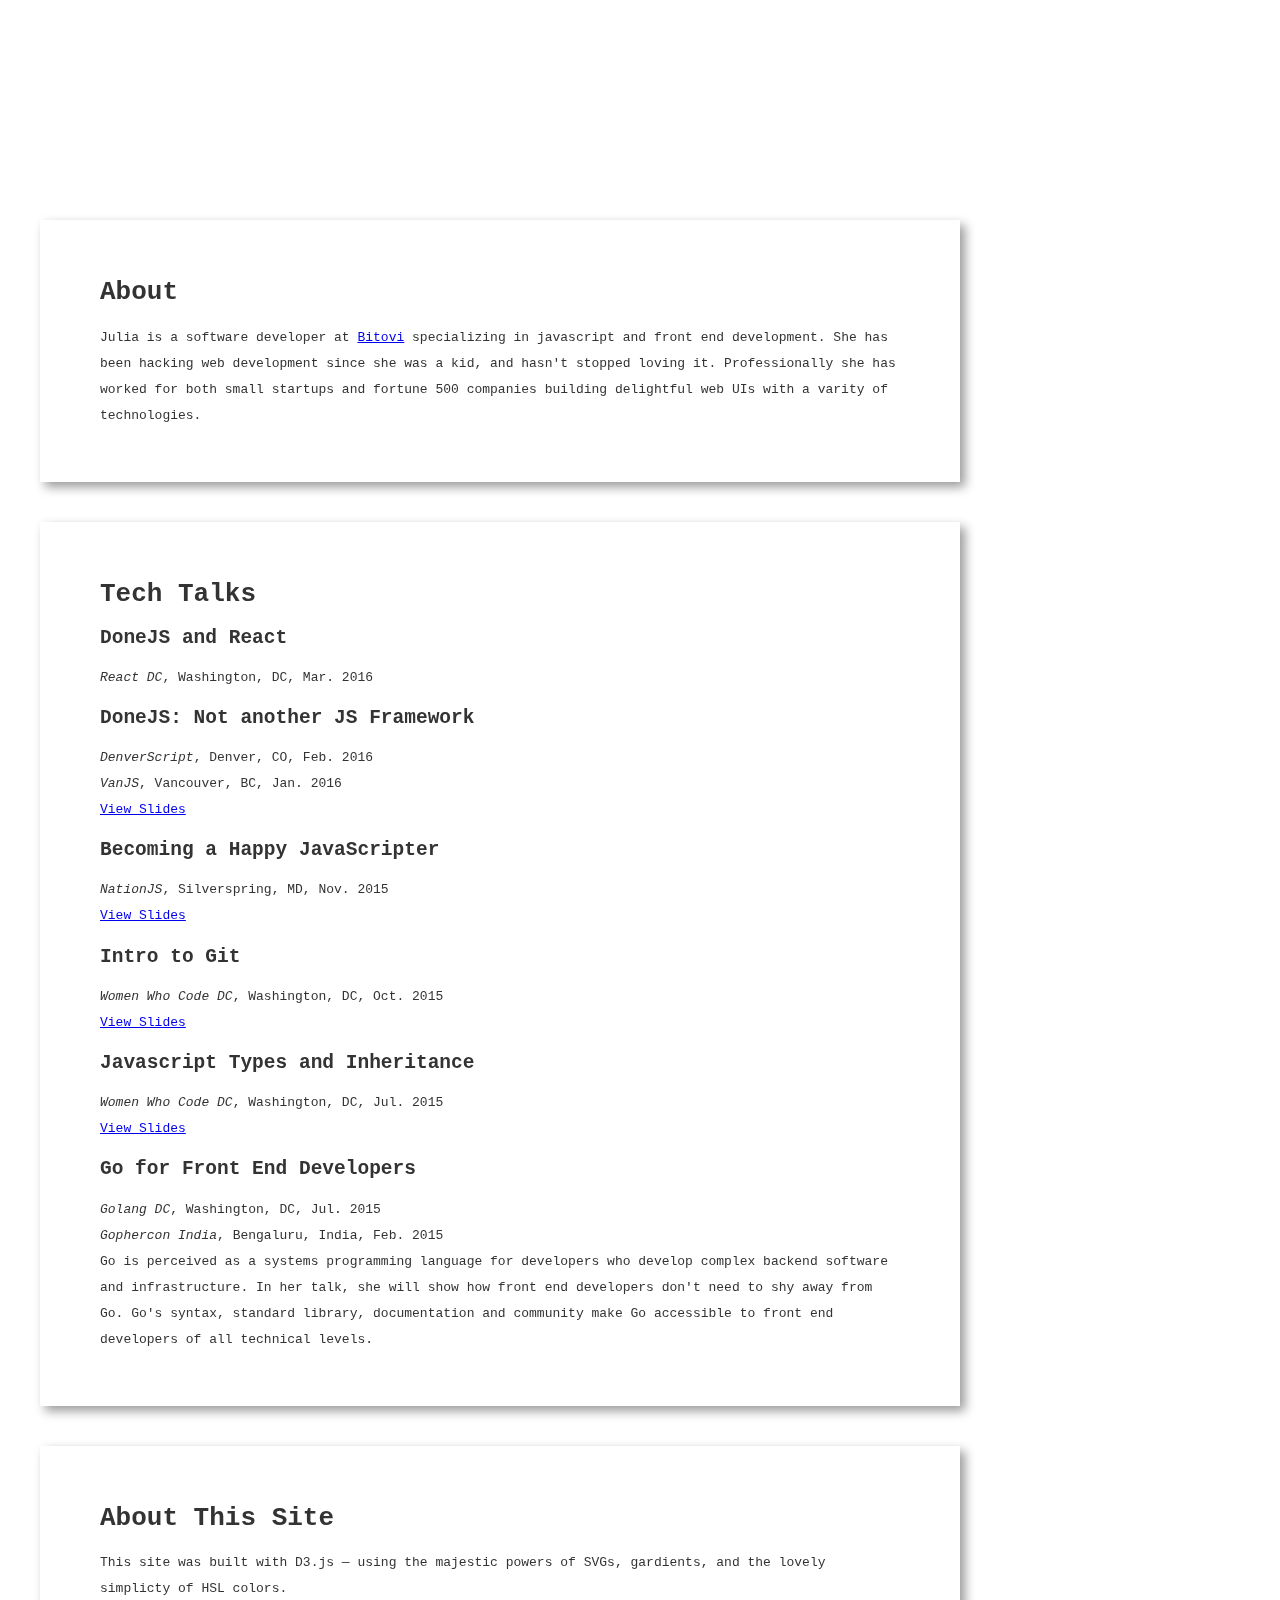
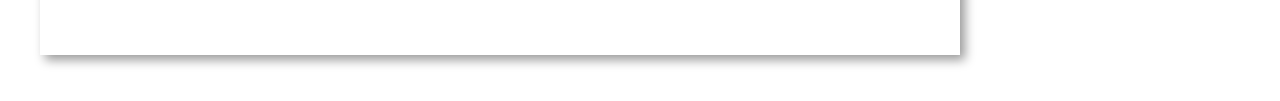
==== src/index.html @ dfe7080c "words, words, words" ====
<!DOCTYPE html>
<html>
<head>
  <title>JULIA ALLYCE - FRONT END DEVELOPER</title>
  <meta name="viewport" content="width=device-width, initial-scale=1">
  <link href="./style.css" rel="stylesheet" type="text/css">
</head>
<body>
<svg xmlns="http://www.w3.org/2000/svg" xmlns:xlink="http://www.w3.org/1999/xlink" xlink:xlink="http://www.w3.org/1999/xlink" width="100%" height="100%"></svg>
<div id="first" class="copy">
  <h1>About</h1>
  <p>Julia is a software developer at <a href="http://www.bitovi.com">Bitovi</a> specializing in javascript and front end development. She has been hacking web development since she was a kid, and hasn't stopped loving it. Professionally she has worked for both small startups and fortune 500 companies building delightful web UIs with a varity of technologies.</p>
</div>
<div class="copy">
  <h1>Tech Talks</h1>
  <h2>DoneJS and React</h2>
  <p>
    <em>React DC</em>, Washington, DC, Mar. 2016<br/>
  </p>
  <h2>DoneJS: Not another JS Framework</h2>
  <p>
    <em>DenverScript</em>, Denver, CO, Feb. 2016<br/>
    <em>VanJS</em>, Vancouver, BC, Jan. 2016<br/>
    <a href="http://julia-allyce.github.io/vanjs-donejs/">View Slides</a>
  </p>
  <h2>Becoming a Happy JavaScripter</h2>
  <p>
    <em>NationJS</em>, Silverspring, MD, Nov. 2015<br/>
    <a href="http://slides.com/juliaallyce/happy-jser">View Slides</a>
  </p>
  <h2>Intro to Git</h2>
  <p>
    <em>Women Who Code DC</em>, Washington, DC, Oct. 2015<br/>
    <a href="http://slides.com/juliaallyce/intro-to-git">View Slides</a>
  </p>
  <h2>Javascript Types and Inheritance</h2>
  <p>
    <em>Women Who Code DC</em>, Washington, DC, Jul. 2015<br/>
    <a href="http://slides.com/juliaallyce/deck">View Slides</a>
  </p>
  <h2>Go for Front End Developers</h2>
  <p>
    <em>Golang DC</em>, Washington, DC, Jul. 2015<br/>
    <em>Gophercon India</em>, Bengaluru, India, Feb. 2015<br/>
    Go is perceived as a systems programming language for developers who
    develop complex backend software and infrastructure. In her talk, she
    will show how front end developers don't need to shy away from Go.
    Go's syntax, standard library, documentation and community make Go
    accessible to front end developers of all technical levels.
  </p>
</div>

<div class="copy">
  <h1>About This Site</h1>
  <p>This site was built with D3.js — using the majestic powers of SVGs, gardients, and the lovely simplicty of HSL colors.</p>
</div>

<script src="//d3js.org/d3.v3.min.js" charset="utf-8"></script>
<script src="./yavascript.js" type="text/javascript"></script>
</body>
</html>
---- src/style.css ----
@font-face {
  font-family: 'icomoon';
  src: url('fonts/icomoon.eot?9gx7i7');
  src: url('fonts/icomoon.eot?9gx7i7#iefix') format('embedded-opentype'),
       url('fonts/icomoon.ttf?9gx7i7') format('truetype'),
       url('fonts/icomoon.woff?9gx7i7') format('woff'),
       url('fonts/icomoon.svg?9gx7i7#icomoon') format('svg');
  font-weight: normal;
  font-style: normal;
  }

  [class^="icon-"], [class*=" icon-"] {
    /* use !important to prevent issues with browser extensions that change fonts */
    font-family: 'icomoon' !important;
    speak: none;
    font-style: normal;
    font-weight: normal;
    font-variant: normal;
    text-transform: none;
    line-height: 1;

    /* Better Font Rendering =========== */
    -webkit-font-smoothing: antialiased;
    -moz-osx-font-smoothing: grayscale;
  }

  .icon-medium:before {
    content: "\e900";
  }
  .icon-twitter:before {
    content: "\e904";
  }
  .icon-github:before {
    content: "\e905";
  }


body {
  padding: 0;
  margin: 0;
}

svg {
  position: fixed;
  top: 0; left: 0; right: 0; bottom: 0;
  z-index: -1;
}

svg a, svg text {
  position: absolute;
}

.copy {
  margin: 0 40px 40px 40px;
  max-width: 800px;
  z-index: 1;
  background: rgba(255,255,255, 1);
  padding: 40px 60px;
  box-shadow: 5px 5px 10px rgba(0,0,0,0.4);
  font-family: monospace;
  color: #333;
}

.copy:first-of-type {
  margin-top: 220px;
}

.copy p {
  line-height: 2em;
}
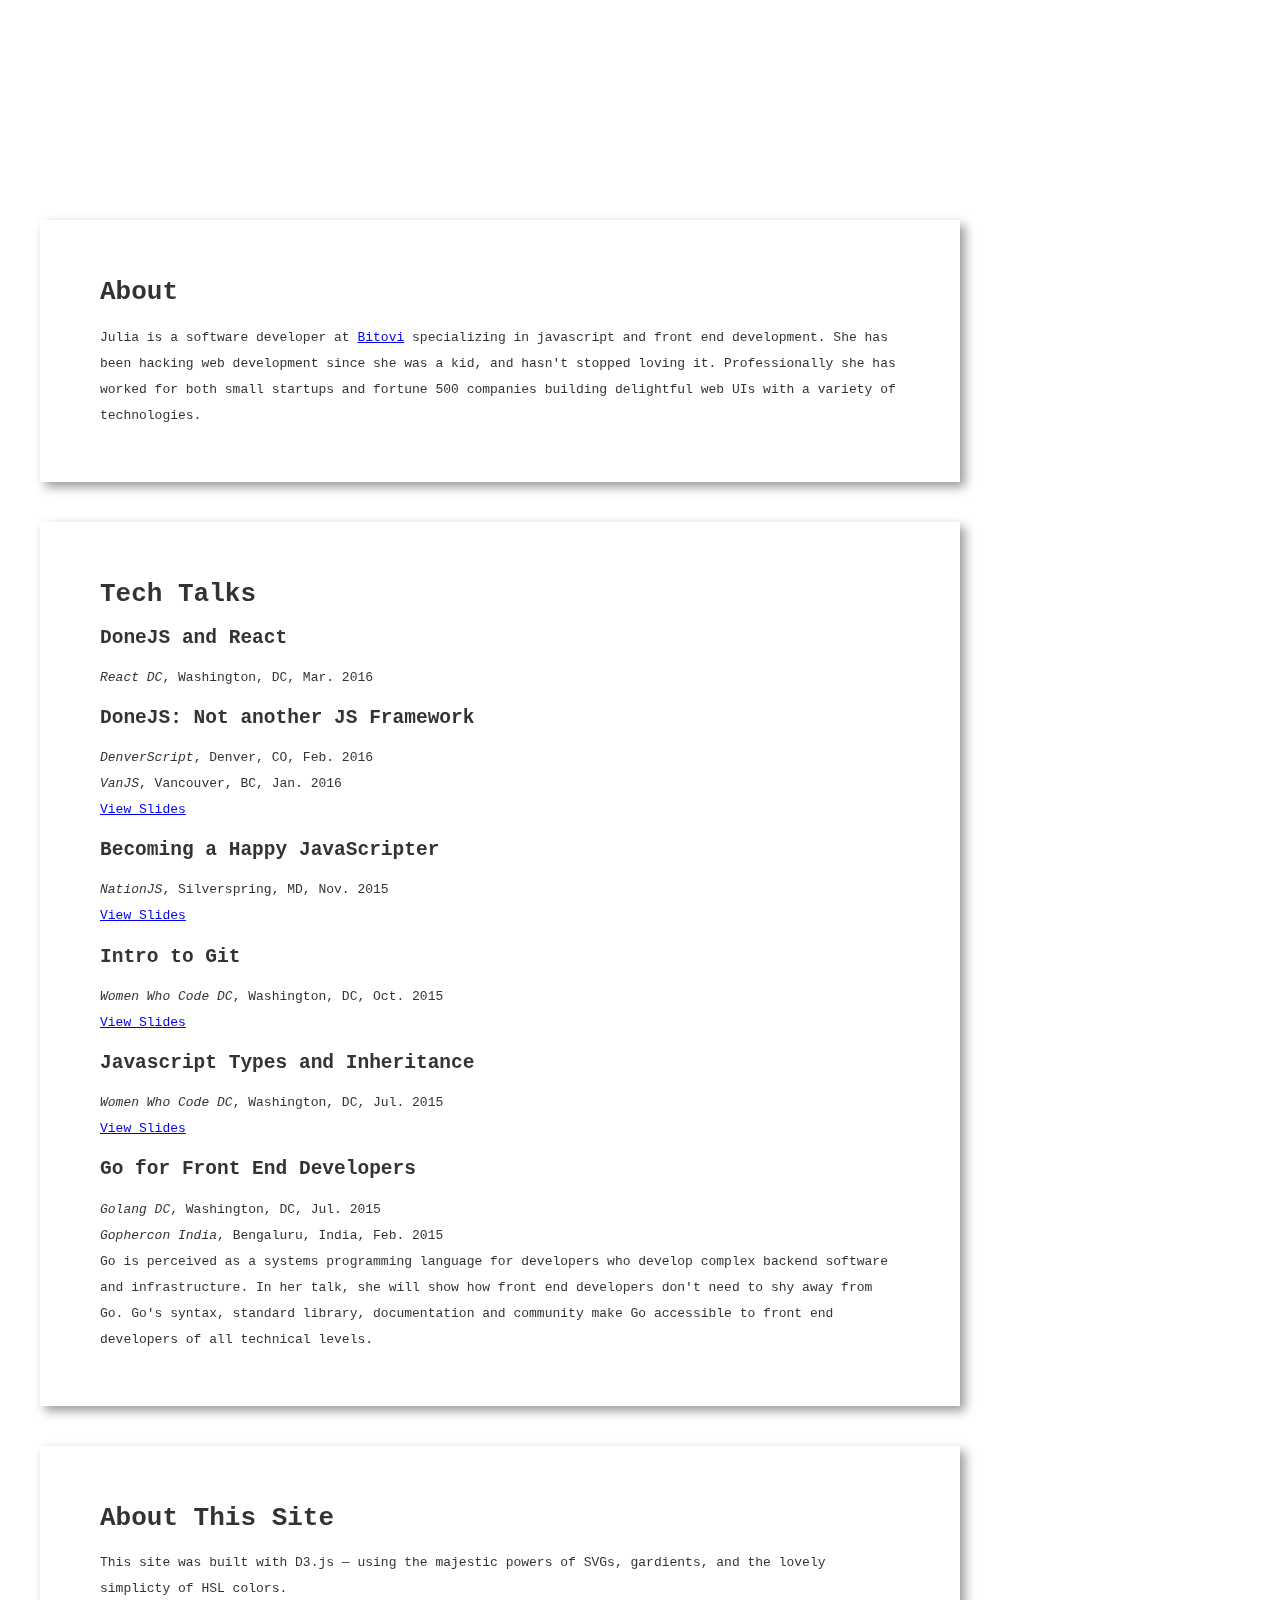
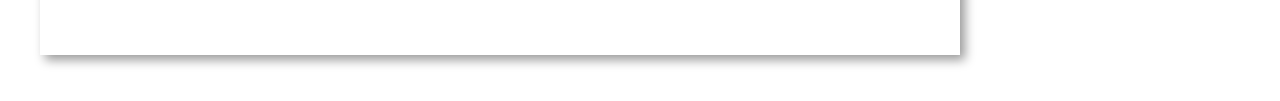
==== commit 9b8fa77a: "words are hard" ====
--- a/src/index.html
+++ b/src/index.html
@@ -9,7 +9,7 @@
 <svg xmlns="http://www.w3.org/2000/svg" xmlns:xlink="http://www.w3.org/1999/xlink" xlink:xlink="http://www.w3.org/1999/xlink" width="100%" height="100%"></svg>
 <div id="first" class="copy">
   <h1>About</h1>
-  <p>Julia is a software developer at <a href="http://www.bitovi.com">Bitovi</a> specializing in javascript and front end development. She has been hacking web development since she was a kid, and hasn't stopped loving it. Professionally she has worked for both small startups and fortune 500 companies building delightful web UIs with a varity of technologies.</p>
+  <p>Julia is a software developer at <a href="http://www.bitovi.com">Bitovi</a> specializing in javascript and front end development. She has been hacking web development since she was a kid, and hasn't stopped loving it. Professionally she has worked for both small startups and fortune 500 companies building delightful web UIs with a variety of technologies.</p>
 </div>
 <div class="copy">
   <h1>Tech Talks</h1>
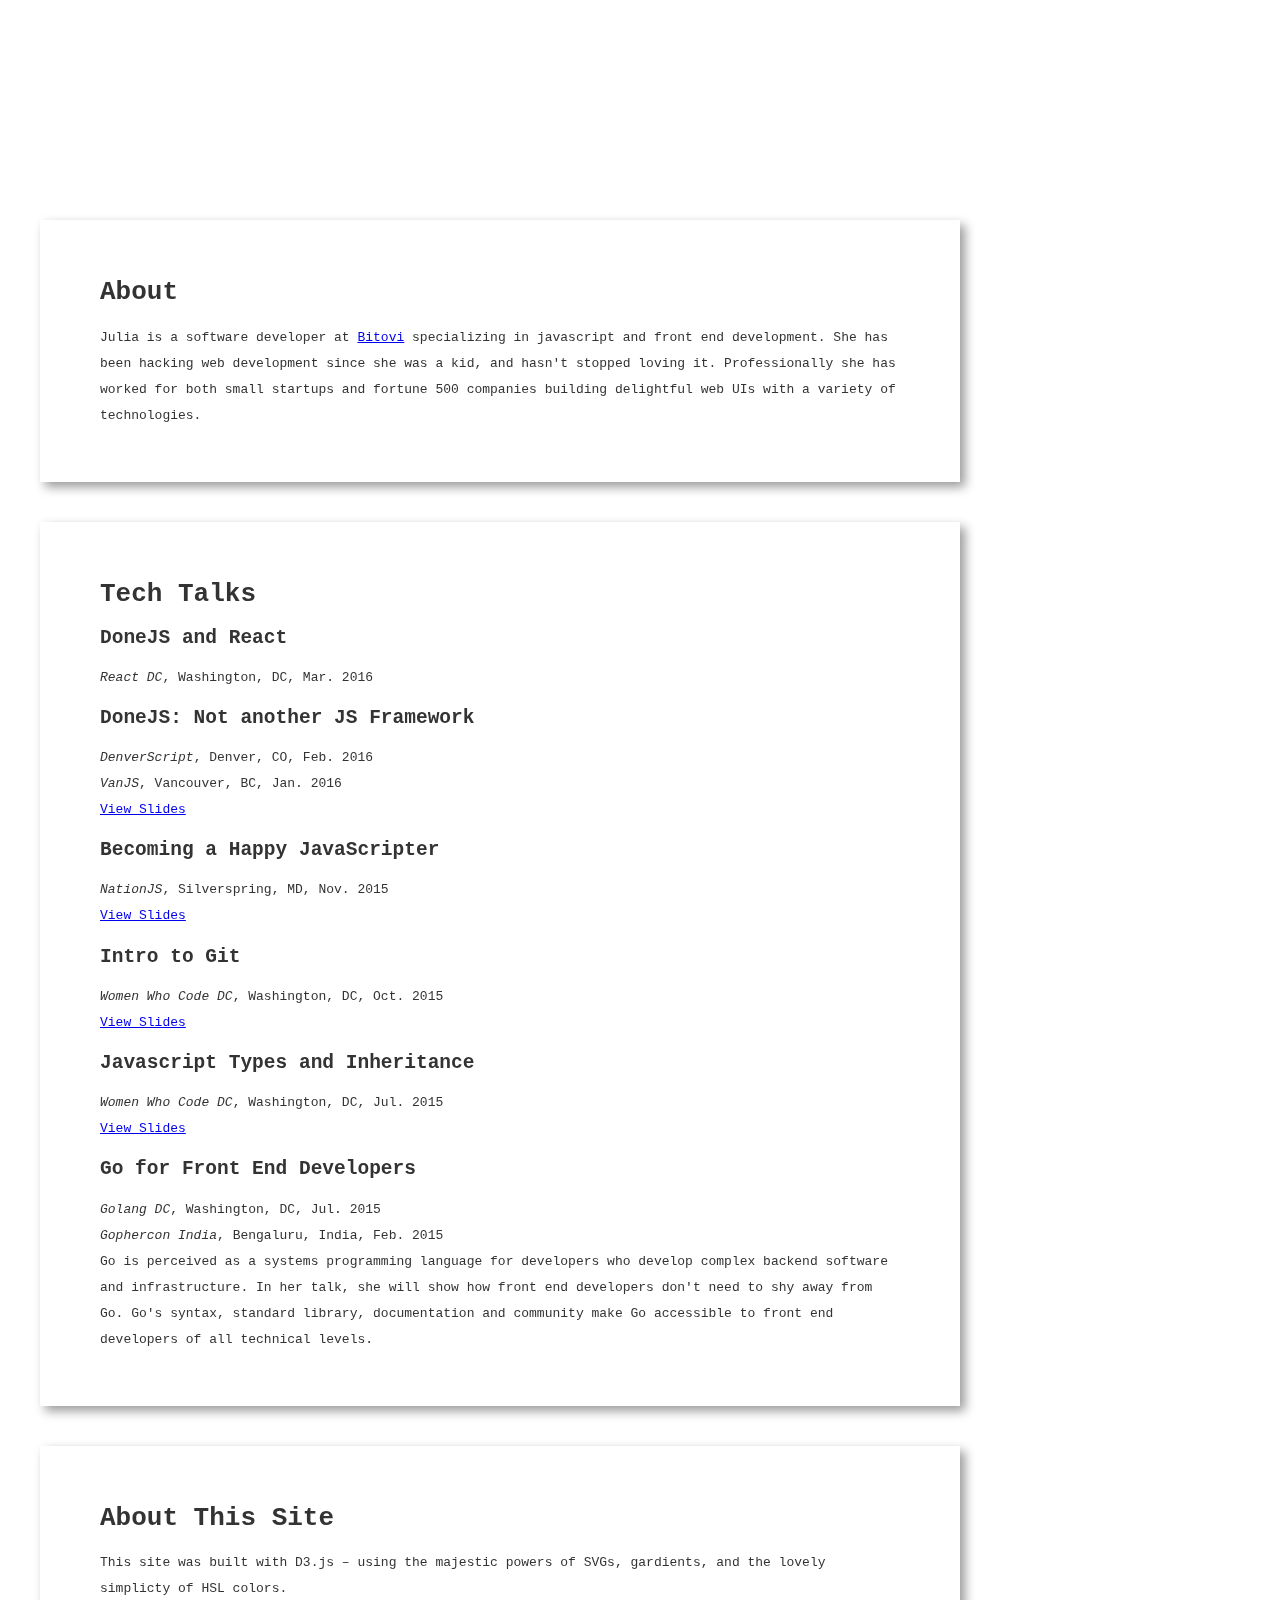
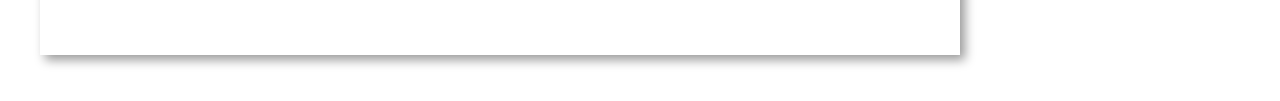
==== commit f1c1c1a5: "dude...encodings" ====
--- a/src/index.html
+++ b/src/index.html
@@ -52,7 +52,7 @@
 
 <div class="copy">
   <h1>About This Site</h1>
-  <p>This site was built with D3.js — using the majestic powers of SVGs, gardients, and the lovely simplicty of HSL colors.</p>
+  <p>This site was built with D3.js &#8211; using the majestic powers of SVGs, gardients, and the lovely simplicty of HSL colors.</p>
 </div>
 
 <script src="//d3js.org/d3.v3.min.js" charset="utf-8"></script>
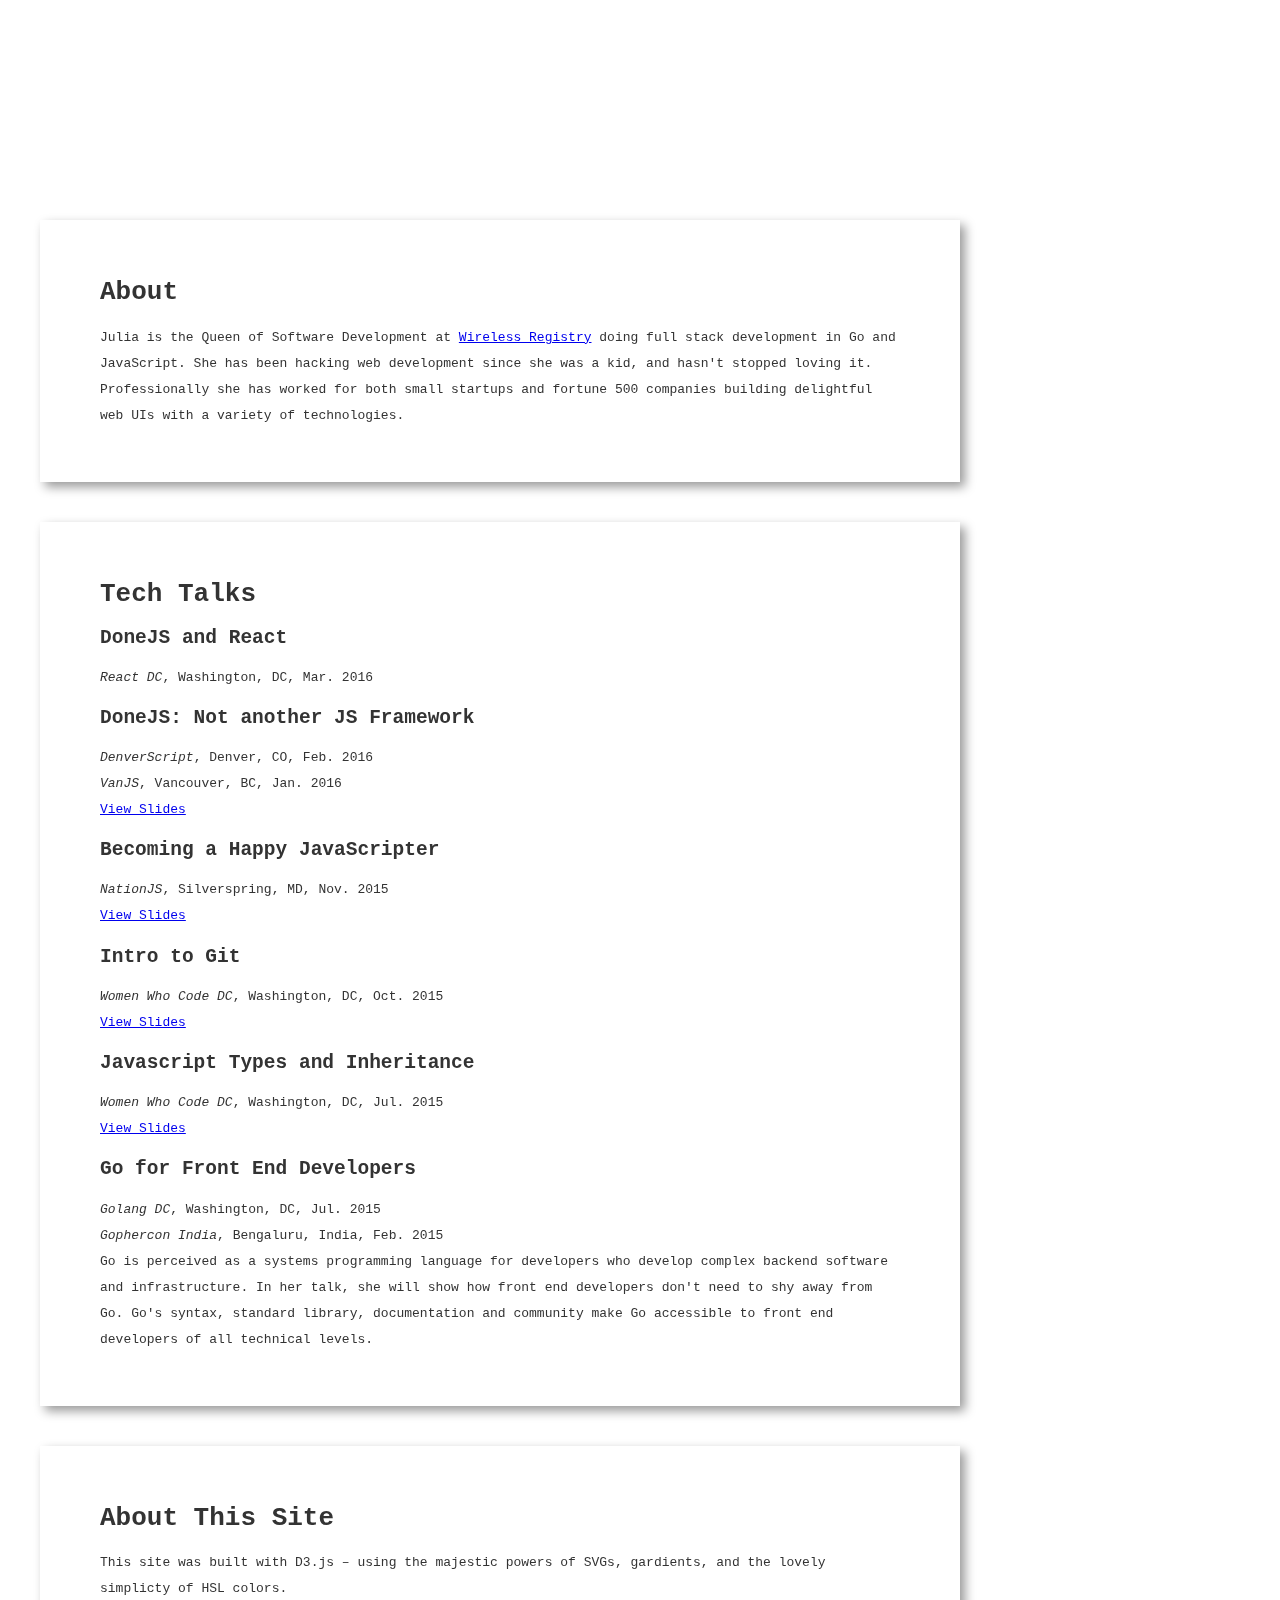
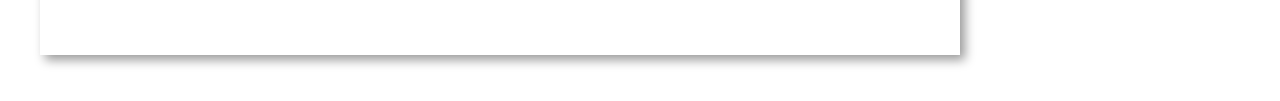
==== commit 63c0cefe: "Updating site on iPad in airplane ✈️✈️" ====
--- a/src/index.html
+++ b/src/index.html
@@ -1,7 +1,7 @@
 <!DOCTYPE html>
 <html>
 <head>
-  <title>JULIA ALLYCE - FRONT END DEVELOPER</title>
+  <title>JULIA ALLYCE - FULL STACK DEVELOPER</title>
   <meta name="viewport" content="width=device-width, initial-scale=1">
   <link href="./style.css" rel="stylesheet" type="text/css">
 </head>
@@ -9,7 +9,7 @@
 <svg xmlns="http://www.w3.org/2000/svg" xmlns:xlink="http://www.w3.org/1999/xlink" xlink:xlink="http://www.w3.org/1999/xlink" width="100%" height="100%"></svg>
 <div id="first" class="copy">
   <h1>About</h1>
-  <p>Julia is a software developer at <a href="http://www.bitovi.com">Bitovi</a> specializing in javascript and front end development. She has been hacking web development since she was a kid, and hasn't stopped loving it. Professionally she has worked for both small startups and fortune 500 companies building delightful web UIs with a variety of technologies.</p>
+  <p>Julia is the Queen of Software Development at <a href="http://www.wirelessregistry.com">Wireless Registry</a> doing full stack development in Go and JavaScript. She has been hacking web development since she was a kid, and hasn't stopped loving it. Professionally she has worked for both small startups and fortune 500 companies building delightful web UIs with a variety of technologies.</p>
 </div>
 <div class="copy">
   <h1>Tech Talks</h1>
@@ -58,4 +58,4 @@
 <script src="//d3js.org/d3.v3.min.js" charset="utf-8"></script>
 <script src="./yavascript.js" type="text/javascript"></script>
 </body>
-</html>+</html>
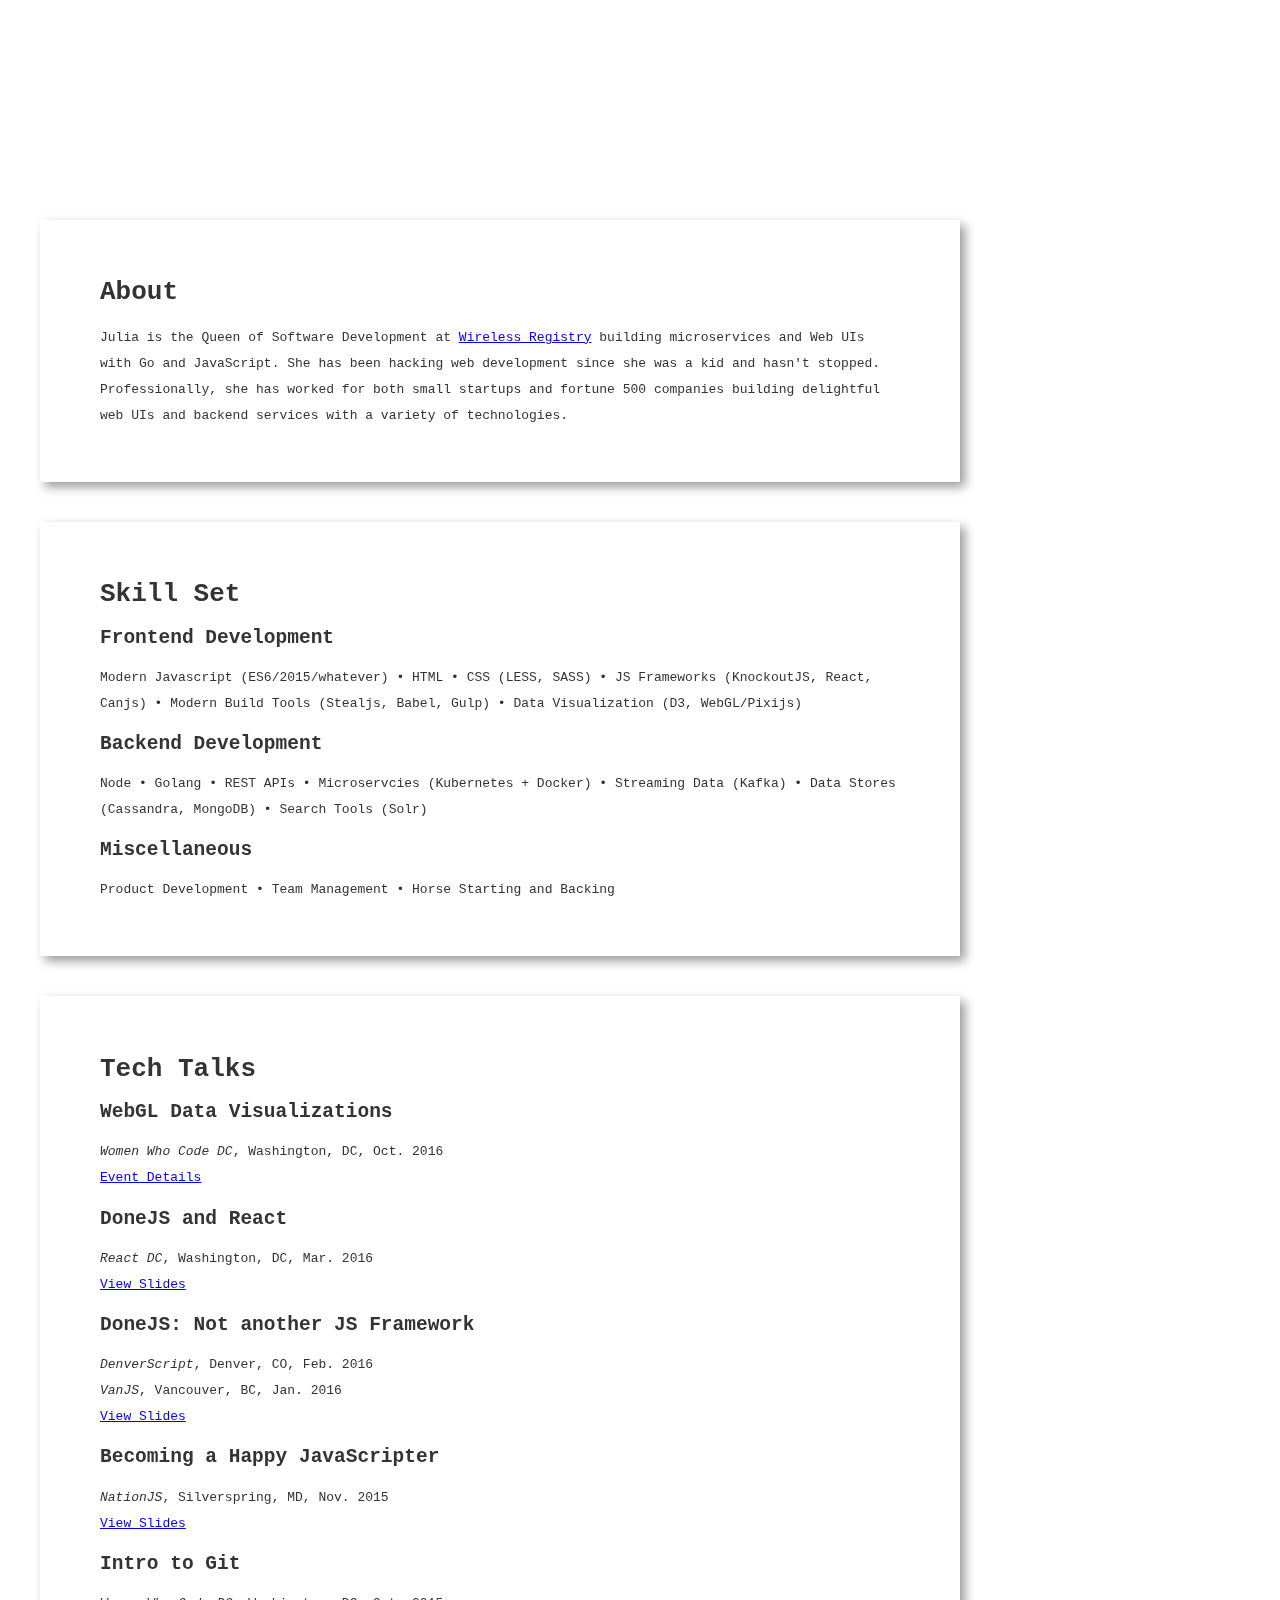
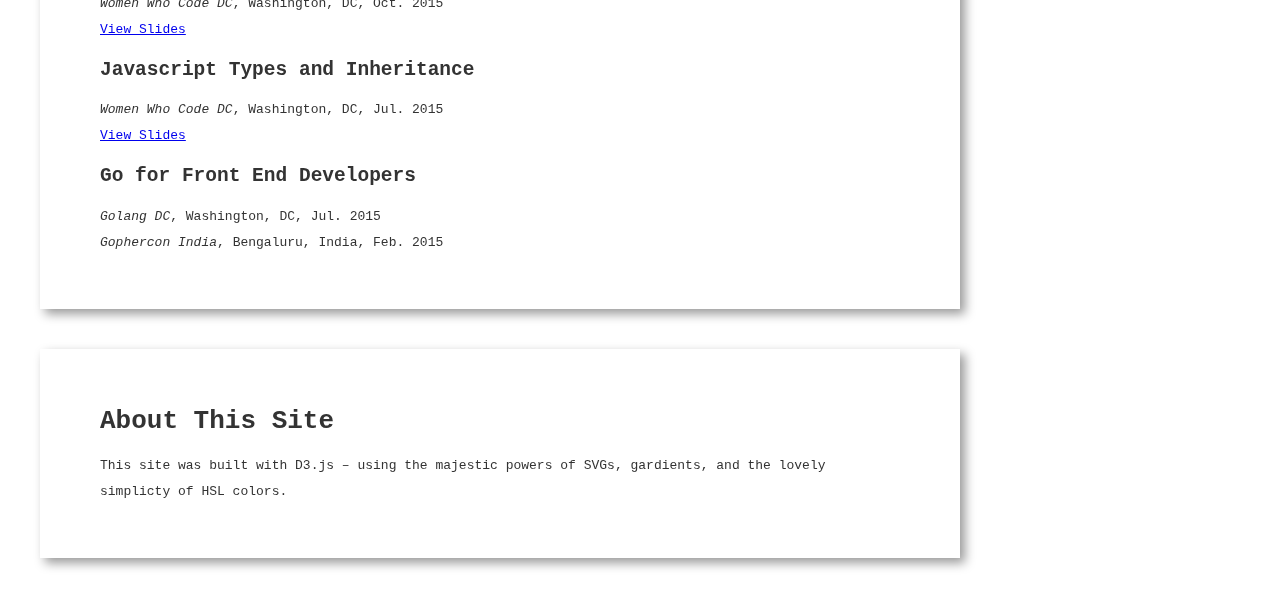
==== commit 1795f504: "updates" ====
--- a/src/index.html
+++ b/src/index.html
@@ -1,7 +1,7 @@
 <!DOCTYPE html>
 <html>
 <head>
-  <title>JULIA ALLYCE - FULL STACK DEVELOPER</title>
+  <title>JULIA ALLYCE - SOFTWARE DEVELOPER</title>
   <meta name="viewport" content="width=device-width, initial-scale=1">
   <link href="./style.css" rel="stylesheet" type="text/css">
 </head>
@@ -9,13 +9,34 @@
 <svg xmlns="http://www.w3.org/2000/svg" xmlns:xlink="http://www.w3.org/1999/xlink" xlink:xlink="http://www.w3.org/1999/xlink" width="100%" height="100%"></svg>
 <div id="first" class="copy">
   <h1>About</h1>
-  <p>Julia is the Queen of Software Development at <a href="http://www.wirelessregistry.com">Wireless Registry</a> doing full stack development in Go and JavaScript. She has been hacking web development since she was a kid, and hasn't stopped loving it. Professionally she has worked for both small startups and fortune 500 companies building delightful web UIs with a variety of technologies.</p>
+  <p>Julia is the Queen of Software Development at <a href="http://www.wirelessregistry.com">Wireless Registry</a> building microservices and Web UIs with Go and JavaScript. She has been hacking web development since she was a kid and hasn't stopped. Professionally, she has worked for both small startups and fortune 500 companies building delightful web UIs and backend services with a variety of technologies.</p>
+</div>
+<div class="copy">
+  <h1>Skill Set</h1>
+  <h2>Frontend Development</h2>
+  <p>
+    Modern Javascript (ES6/2015/whatever) &bull; HTML &bull; CSS (LESS, SASS) &bull; JS Frameworks (KnockoutJS, React, Canjs) &bull; Modern Build Tools (Stealjs, Babel, Gulp) &bull; Data Visualization (D3, WebGL/Pixijs)
+  </p>
+  <h2>Backend Development</h2>
+  <p>
+    Node &bull; Golang &bull; REST APIs &bull; Microservcies (Kubernetes + Docker) &bull; Streaming Data (Kafka) &bull; Data Stores (Cassandra, MongoDB) &bull; Search Tools (Solr)
+  </p>
+  <h2>Miscellaneous</h2>
+  <p>
+    Product Development &bull; Team Management &bull; Horse Starting and Backing
+  </p>
 </div>
 <div class="copy">
   <h1>Tech Talks</h1>
+  <h2>WebGL Data Visualizations</h2>
+  <p>
+    <em>Women Who Code DC</em>, Washington, DC, Oct. 2016<br/>
+    <a href="https://www.meetup.com/Women-Who-Code-DC/events/233373504/">Event Details</a>
+  </p>
   <h2>DoneJS and React</h2>
   <p>
     <em>React DC</em>, Washington, DC, Mar. 2016<br/>
+    <a href="http://julia-allyce.github.io/reactdc-donejs/">View Slides</a>
   </p>
   <h2>DoneJS: Not another JS Framework</h2>
   <p>
@@ -42,11 +63,6 @@
   <p>
     <em>Golang DC</em>, Washington, DC, Jul. 2015<br/>
     <em>Gophercon India</em>, Bengaluru, India, Feb. 2015<br/>
-    Go is perceived as a systems programming language for developers who
-    develop complex backend software and infrastructure. In her talk, she
-    will show how front end developers don't need to shy away from Go.
-    Go's syntax, standard library, documentation and community make Go
-    accessible to front end developers of all technical levels.
   </p>
 </div>
 
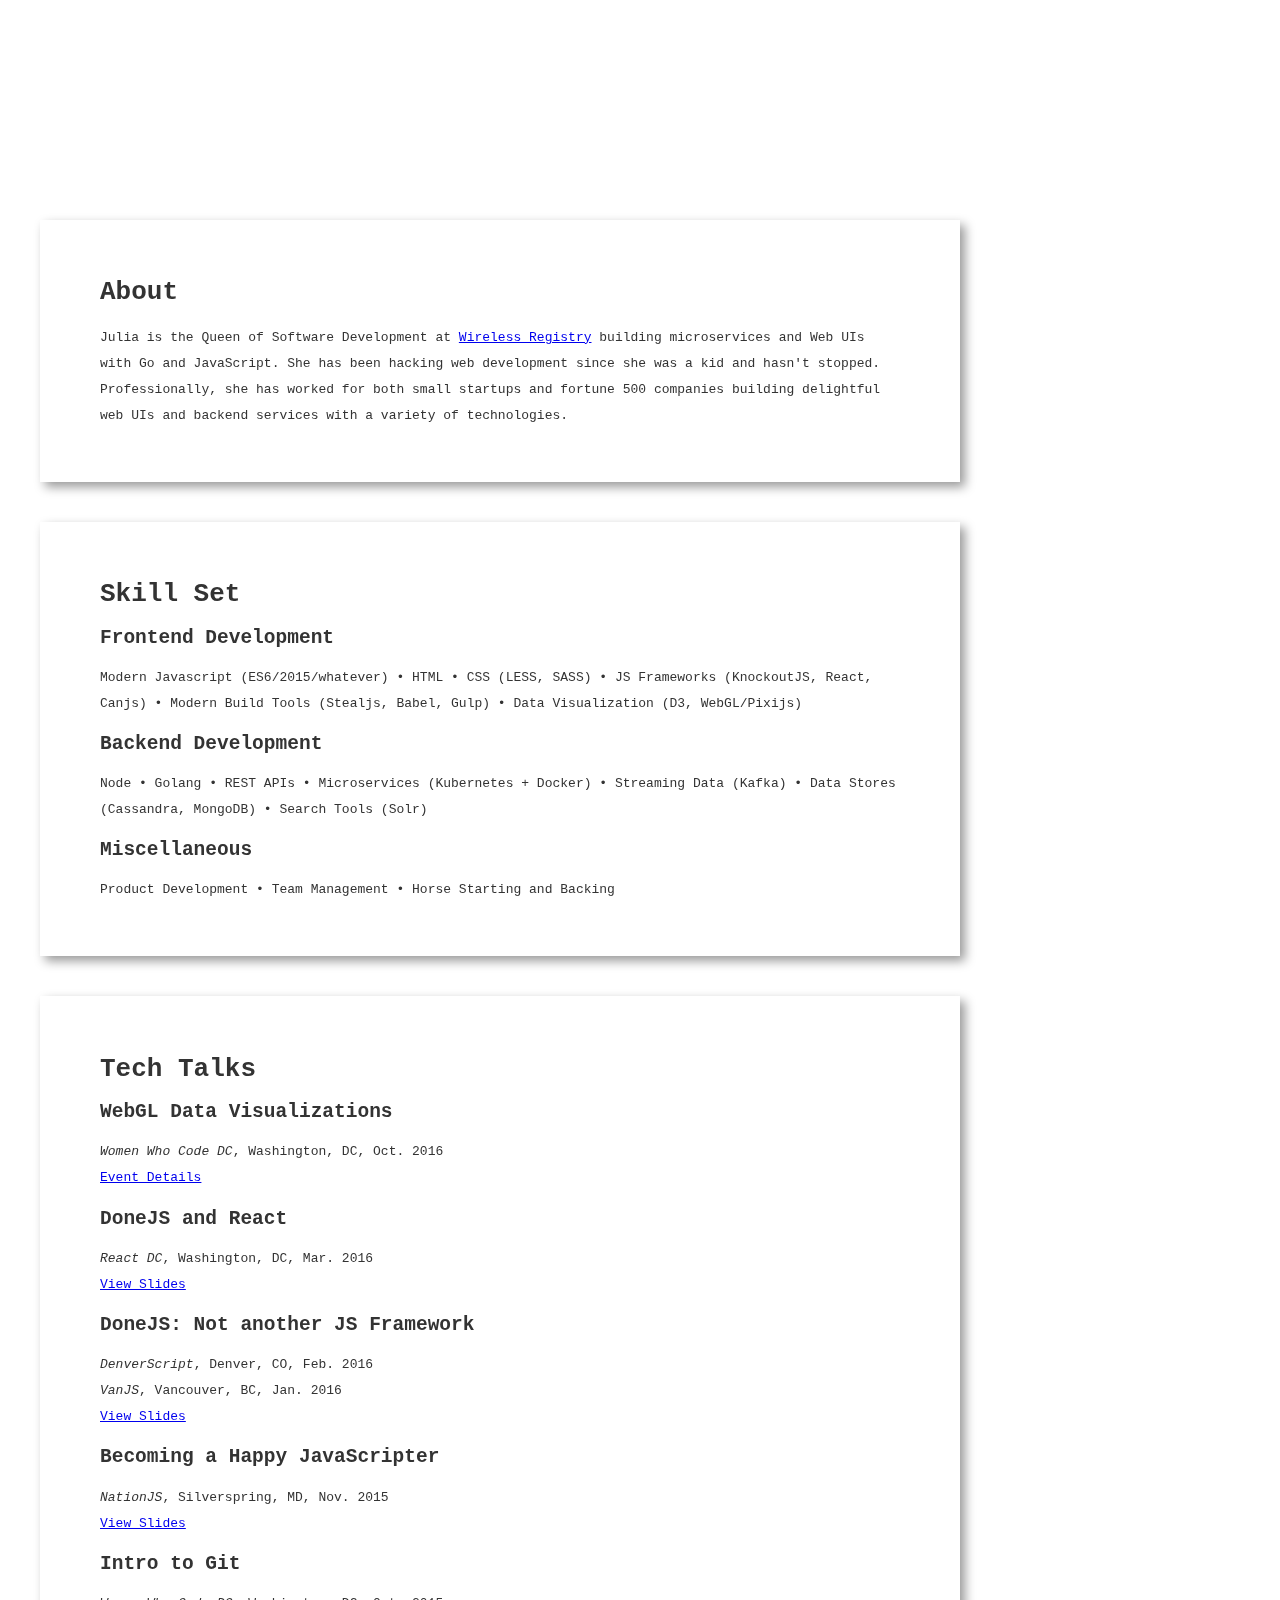
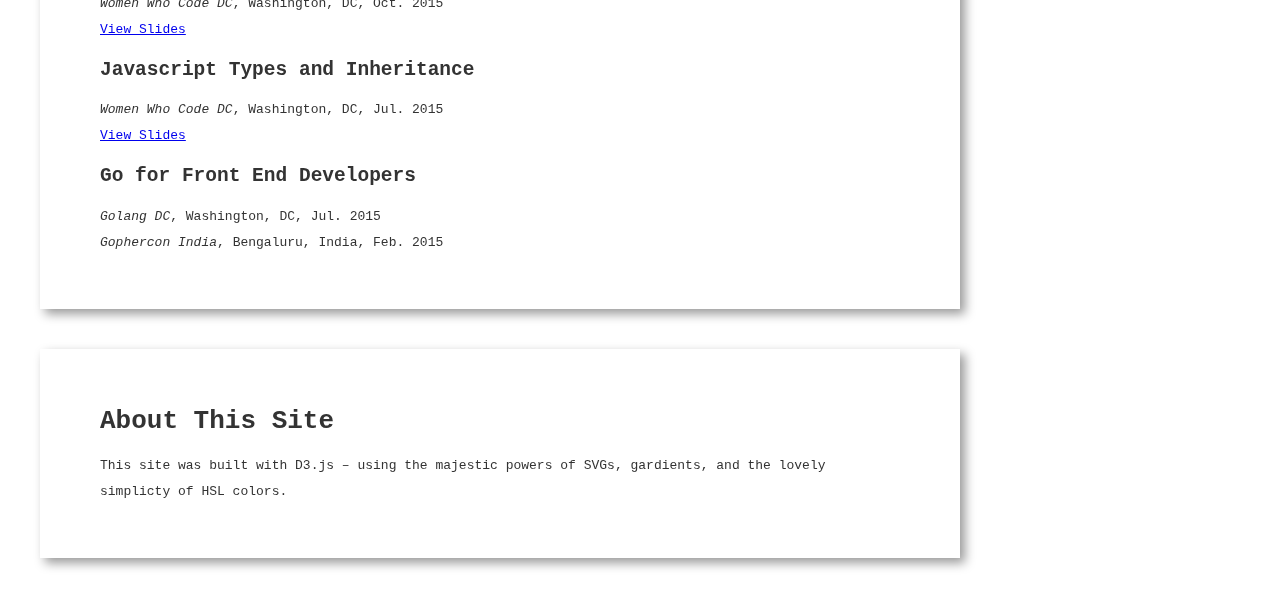
==== commit d12d28b0: "typo" ====
--- a/src/index.html
+++ b/src/index.html
@@ -19,7 +19,7 @@
   </p>
   <h2>Backend Development</h2>
   <p>
-    Node &bull; Golang &bull; REST APIs &bull; Microservcies (Kubernetes + Docker) &bull; Streaming Data (Kafka) &bull; Data Stores (Cassandra, MongoDB) &bull; Search Tools (Solr)
+    Node &bull; Golang &bull; REST APIs &bull; Microservices (Kubernetes + Docker) &bull; Streaming Data (Kafka) &bull; Data Stores (Cassandra, MongoDB) &bull; Search Tools (Solr)
   </p>
   <h2>Miscellaneous</h2>
   <p>
